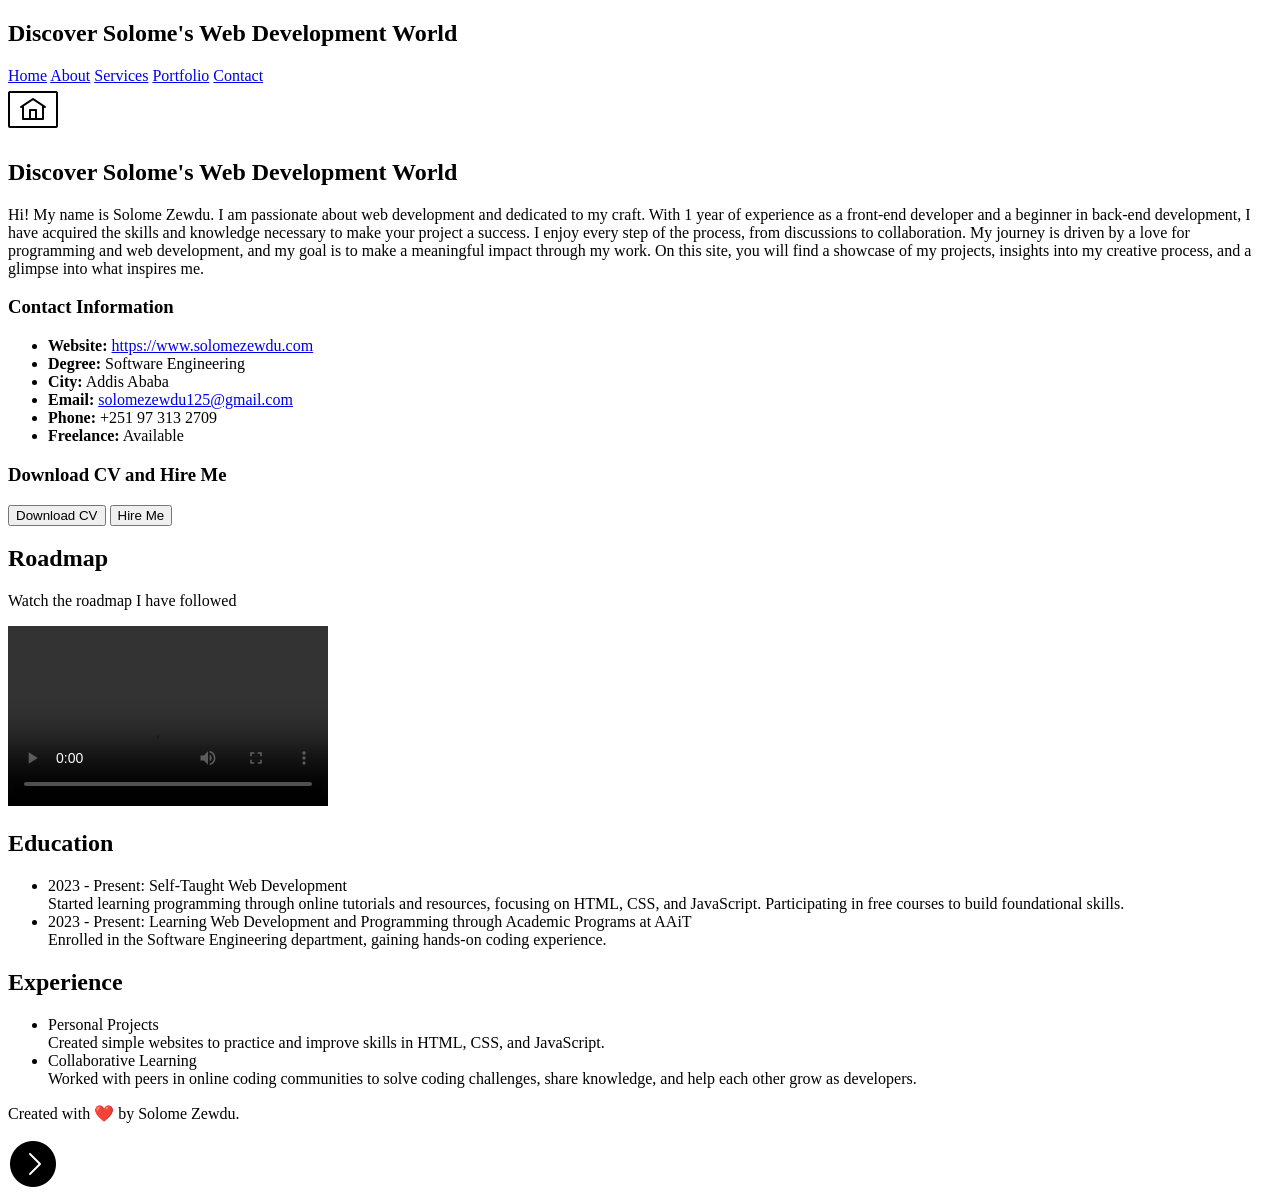
==== src/about.html @ b6a0e63d "Add files via upload" ====
<!DOCTYPE html>
<html lang="en">
<head>
    <meta charset="UTF-8">
    <meta name="viewport" content="width=device-width, initial-scale=1.0">
    <title>About me</title>
</head>
<body>

<header>
    <h2>Discover Solome's Web Development World</h2>
    <nav>
        <a href="home.html">Home</a>
        <a href="about.html">About</a>
        <a href="services.html">Services</a>
        <a href="portfolio.html">Portfolio</a>
        <a href="contact.html">Contact</a>
    </nav>
    <a href="home.html">
        <img src="images/icons/home_icon.png" alt="Home Icon" class="home-icon"> 
    </a>
</header>

<main>
    <section>
        <h2>Discover Solome's Web Development World</h2>
        <p>
            Hi! My name is Solome Zewdu. I am passionate about web development and dedicated to my craft. With 1 year of experience as a front-end developer and a beginner in back-end development, 
            I have acquired the skills and knowledge necessary to make your project a success. I enjoy every step of the process, from discussions to collaboration.
            My journey is driven by a love for programming and web development, and my goal is to make a meaningful impact through my work. 
            On this site, you will find a showcase of my projects, insights into my creative process, and a glimpse into what inspires me.
        </p>
        <section>
            <h3>Contact Information</h3>
            <ul>
                <li><strong>Website:</strong> <a href="https://www.solomezewdu.com" target="_blank">https://www.solomezewdu.com</a></li>
                <li><strong>Degree:</strong> Software Engineering</li>
                <li><strong>City:</strong> Addis Ababa</li>
                <li><strong>Email:</strong> <a href="mailto:solomezewdu125@gmail.com">solomezewdu125@gmail.com</a></li>
                <li><strong>Phone:</strong> +251 97 313 2709</li>
                <li><strong>Freelance:</strong> Available</li>
            </ul>
        </section>
        <section>
            <h3>Download CV and Hire Me</h3>
            <button onclick="location.href='solomecv.pdf'">Download CV</button>
            <button onclick="location.href='mailto:solomezewdu125@gmail.com'">Hire Me</button> <!-- Added link to Hire Me -->
        </section>
    </section>

    <section>
        <h2>Roadmap</h2>
        <p>Watch the roadmap I have followed</p>
        <video width="320" height="180" controls>
            <source src="images/front_end_roadmap.mp4" type="video/mp4"> <!-- Fixed file path -->
            Your browser does not support the video tag.
        </video>
    </section>

    <section>
        <h2>Education</h2>
        <ul>
            <li>2023 - Present: Self-Taught Web Development <br>
                Started learning programming through online tutorials and resources, focusing on HTML, CSS, and JavaScript. Participating in free courses to build foundational skills.
            </li>
            <li>2023 - Present: Learning Web Development and Programming through Academic Programs at AAiT <br>
                Enrolled in the Software Engineering department, gaining hands-on coding experience.
            </li>
        </ul>
    </section>

    <section>
        <h2>Experience</h2>
        <ul>
            <li>Personal Projects <br>
                Created simple websites to practice and improve skills in HTML, CSS, and JavaScript.
            </li>
            <li>Collaborative Learning <br>
                Worked with peers in online coding communities to solve coding challenges, share knowledge, and help each other grow as developers.
            </li>
        </ul>
    </section>
</main>

<footer>
    <p>Created with ❤️ by Solome Zewdu.</p>
    <a href="services.html"><img src="images/icons/next_icon.png" alt="Next Icon" class="home-icon"></a>
</footer>

</body>
</html>
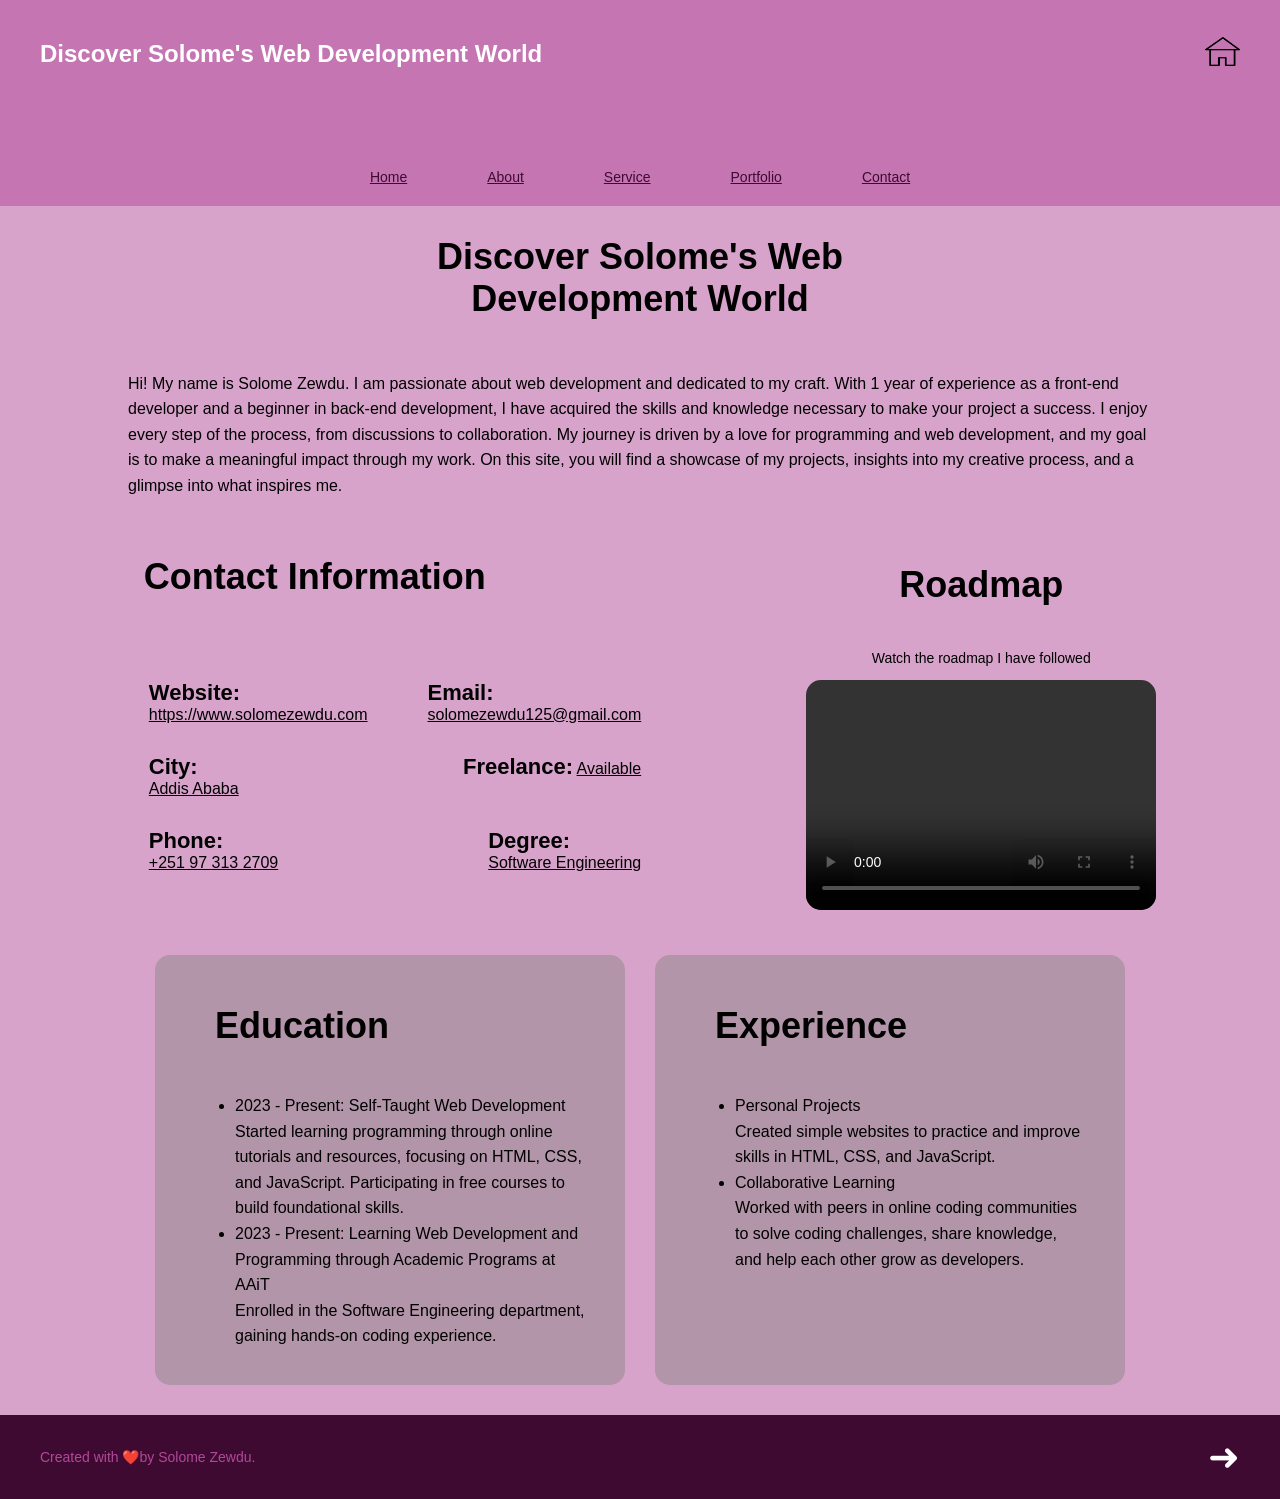
==== commit aa8af2b3: "updated som epaths" ====
--- a/src/about.html
+++ b/src/about.html
@@ -1,91 +1,108 @@
-<!DOCTYPE html>
-<html lang="en">
-<head>
-    <meta charset="UTF-8">
-    <meta name="viewport" content="width=device-width, initial-scale=1.0">
-    <title>About me</title>
-</head>
-<body>
-
-<header>
-    <h2>Discover Solome's Web Development World</h2>
-    <nav>
-        <a href="home.html">Home</a>
-        <a href="about.html">About</a>
-        <a href="services.html">Services</a>
-        <a href="portfolio.html">Portfolio</a>
-        <a href="contact.html">Contact</a>
-    </nav>
-    <a href="home.html">
-        <img src="images/icons/home_icon.png" alt="Home Icon" class="home-icon"> 
-    </a>
-</header>
-
-<main>
-    <section>
-        <h2>Discover Solome's Web Development World</h2>
-        <p>
-            Hi! My name is Solome Zewdu. I am passionate about web development and dedicated to my craft. With 1 year of experience as a front-end developer and a beginner in back-end development, 
-            I have acquired the skills and knowledge necessary to make your project a success. I enjoy every step of the process, from discussions to collaboration.
-            My journey is driven by a love for programming and web development, and my goal is to make a meaningful impact through my work. 
-            On this site, you will find a showcase of my projects, insights into my creative process, and a glimpse into what inspires me.
-        </p>
-        <section>
-            <h3>Contact Information</h3>
-            <ul>
-                <li><strong>Website:</strong> <a href="https://www.solomezewdu.com" target="_blank">https://www.solomezewdu.com</a></li>
-                <li><strong>Degree:</strong> Software Engineering</li>
-                <li><strong>City:</strong> Addis Ababa</li>
-                <li><strong>Email:</strong> <a href="mailto:solomezewdu125@gmail.com">solomezewdu125@gmail.com</a></li>
-                <li><strong>Phone:</strong> +251 97 313 2709</li>
-                <li><strong>Freelance:</strong> Available</li>
-            </ul>
-        </section>
-        <section>
-            <h3>Download CV and Hire Me</h3>
-            <button onclick="location.href='solomecv.pdf'">Download CV</button>
-            <button onclick="location.href='mailto:solomezewdu125@gmail.com'">Hire Me</button> <!-- Added link to Hire Me -->
-        </section>
-    </section>
-
-    <section>
-        <h2>Roadmap</h2>
-        <p>Watch the roadmap I have followed</p>
-        <video width="320" height="180" controls>
-            <source src="images/front_end_roadmap.mp4" type="video/mp4"> <!-- Fixed file path -->
-            Your browser does not support the video tag.
-        </video>
-    </section>
-
-    <section>
-        <h2>Education</h2>
-        <ul>
-            <li>2023 - Present: Self-Taught Web Development <br>
-                Started learning programming through online tutorials and resources, focusing on HTML, CSS, and JavaScript. Participating in free courses to build foundational skills.
-            </li>
-            <li>2023 - Present: Learning Web Development and Programming through Academic Programs at AAiT <br>
-                Enrolled in the Software Engineering department, gaining hands-on coding experience.
-            </li>
-        </ul>
-    </section>
-
-    <section>
-        <h2>Experience</h2>
-        <ul>
-            <li>Personal Projects <br>
-                Created simple websites to practice and improve skills in HTML, CSS, and JavaScript.
-            </li>
-            <li>Collaborative Learning <br>
-                Worked with peers in online coding communities to solve coding challenges, share knowledge, and help each other grow as developers.
-            </li>
-        </ul>
-    </section>
-</main>
-
-<footer>
-    <p>Created with ❤️ by Solome Zewdu.</p>
-    <a href="services.html"><img src="images/icons/next_icon.png" alt="Next Icon" class="home-icon"></a>
-</footer>
-
-</body>
-</html>
+<!DOCTYPE html>
+<html lang="en">
+<head>
+    <meta charset="UTF-8">
+    <meta name="viewport" content="width=device-width, initial-scale=1.0">
+    <title>About me</title>
+    <link rel="stylesheet" href="./style.css">
+</head>
+<body>
+
+    <header class="header">
+        <div>
+            <h2 class="banner-text">Discover Solome's Web Development World</h2>
+            <div class="home-icon" style="color: white;">
+                <a href="./index.html"><img src="./assets/2931150_building_home_homepage_house_architecture_icon.png" alt="phone"></a>
+            </div>
+        </div>
+        <nav>
+            <ul class="menu">
+                <li><a href="../index.htm">Home</a></li>
+                <li><a href="./about.html">About</a></li>
+                <li><a href="./services.html">Service</a></li>
+                <li><a href="./portfolio.html">Portfolio</a></li>
+                <li><a href="./contact.html">Contact</a></li>
+            </ul>
+            <img width="55px" class="ham" height="55px" src="./assets/1814109_hamburger_menu_icon.png" alt="hambuger">
+        </nav>
+    </header>
+
+    <main>
+        <section>
+            <div class="about-description">
+                <h2 style="text-align: center; max-width: 440px; font-size: 36px">Discover Solome's Web Development World</h2>
+                <p style="text-align: left; padding: 5px 40px; width: 80%; line-height: 1.6">
+                    Hi! My name is Solome Zewdu. I am passionate about web development and dedicated to my craft. With 1 year of experience as a front-end developer and a beginner in back-end development, 
+                    I have acquired the skills and knowledge necessary to make your project a success. I enjoy every step of the process, from discussions to collaboration.
+                    My journey is driven by a love for programming and web development, and my goal is to make a meaningful impact through my work. 
+                    On this site, you will find a showcase of my projects, insights into my creative process, and a glimpse into what inspires me.
+                </p>
+            </div>
+            
+            <section class="contact-roadmap">
+                <div class="contact-info">
+                    <h3 style="font-size: 36px; margin-left: 35px;">Contact Information</h3>
+                    <ul class="contacts">
+                        <div style="flex-wrap: wrap;">
+                            <li><strong  style="font-size: 22px;">Website:</strong><br><a style="color: black;" href="https://www.solomezewdu.com" target="_blank">https://www.solomezewdu.com</a></li>
+                            <li><strong style="font-size: 22px;">Email:</strong> <br><a style="color: black;"href="mailto:solomezewdu125@gmail.com">solomezewdu125@gmail.com</a></li>
+                        </div>
+                        
+                        <div>
+                            <li><strong  style="font-size: 22px">City:</strong> <br><span>Addis Ababa</span></li>
+                            <li><strong  style="font-size: 22px;">Freelance:</strong> <span>Available</span></li>
+                        </div>
+                        
+                        <div>
+                            <li><strong  style="font-size: 22px;">Phone:</strong><br> <span>+251 97 313 2709</span></li>
+                            <li><strong  style="font-size: 22px;">Degree:</strong><br> <span>Software Engineering</span></li>
+                        </div>
+                    </ul>
+                </div>
+                <div class="roadmap">
+                    <h2 style="font-size: 36px;">Roadmap</h2>
+                    <p>Watch the roadmap I have followed</p>
+                    <video width="320" height="180" controls>
+                        <source src="./assets/front_end_roadmap.mp4" type="video/mp4">
+                        Your browser does not support the video tag.
+                    </video>
+                </div>
+
+            </section>
+
+        </section>
+
+        <section class="edu-exp">
+            <div class="edu">
+                <h2>Education</h2>
+                <ul style="width: 350px; line-height: 1.6">
+                    <li>2023 - Present: Self-Taught Web Development <br>
+                        Started learning programming through online tutorials and resources, focusing on HTML, CSS, and JavaScript. Participating in free courses to build foundational skills.
+                    </li>
+                    <li>2023 - Present: Learning Web Development and Programming through Academic Programs at AAiT <br>
+                        Enrolled in the Software Engineering department, gaining hands-on coding experience.
+                    </li>
+                </ul>
+            </div>
+    
+            <div class="exp">
+                <h2>Experience</h2>
+                <ul style="width: 350px; line-height: 1.6">
+                    <li>Personal Projects <br>
+                        Created simple websites to practice and improve skills in HTML, CSS, and JavaScript.
+                    </li>
+                    <li>Collaborative Learning <br>
+                        Worked with peers in online coding communities to solve coding challenges, share knowledge, and help each other grow as developers.
+                    </li>
+                </ul>
+            </div>
+        </section>
+    </main>
+
+    <footer class="footer">
+        <p>Created with ❤️by Solome Zewdu.</p>
+        <div class="arrow"><a href="./services.html" style="color: white; text-decoration: none">➜</a></div>
+    </footer>
+    <script src="./script.js"></script>
+</body>
+</html>
--- a/src/style.css
+++ b/src/style.css
@@ -0,0 +1,488 @@
+body {
+    margin: 0;
+    font-family: Arial, sans-serif;
+    background-color: #f1d8e8;
+    display: flex;
+    flex-direction: column;
+    justify-content: space-between;
+    min-height: 100vh;
+}
+
+.header {
+    display: flex;
+    flex-direction: column;
+    gap: 80px;
+    justify-content: space-between;
+    align-items: center;
+    background-color: #c576b2;
+    padding: 20px 40px;
+    color: #fff;
+
+}
+
+
+header > div:first-child {
+    display: flex;
+    justify-content: space-between;
+    width: 100%;
+}
+
+main {
+    flex-grow: 1;
+    background-color: #d8a3cb;
+}
+
+main .hero {
+    margin: 110px 0px 200px 0px;
+}
+
+.banner-text {
+    font-size: 24px;
+    font-weight: bold;
+}
+
+.menu {
+    list-style: none;
+    display: flex;
+    gap: 80px;
+    margin: 0;
+    padding: 0;
+    flex-wrap: wrap;
+}
+.menu li {
+    display: inline;
+}
+
+.ham {
+    display: none;
+    cursor: pointer;
+}
+
+.menu a {
+    text-decoration: none;
+    color: #3f0a32;
+    font-weight: 500;
+    font-size: 14px;
+    text-decoration: underline;
+
+}
+
+.contact-icon img, .home-icon img {
+    width: 35px;
+    height: 29px;
+}
+
+header > div:first-child {
+    display: flex;
+    align-items: center;
+    justify-content: space-between;
+    gap: 40px;
+}
+
+.hero {
+    text-align: center;
+    padding: 50px;
+}
+
+.profile-picture img {
+    width: 280px;
+    height: 280px;
+    border-radius: 50%;
+    border: 1px solid #343434;
+    background-color: #fff;
+}
+
+.hero h1 {
+    font-size: 36px;
+    color: #3f0a32;
+    margin: 20px 0 10px;
+}
+
+.subtitle {
+    font-size: 18px;
+    color: #000000;
+    margin: 10px 0;
+}
+
+.social-links {
+    display: flex;
+    justify-content: center;
+    gap: 30px;
+    margin-top: 20px;
+}
+
+.social-links a img {
+    width: 23px;
+    height: 23px;
+    border-radius: 50%;
+}
+
+.footer {
+    background-color: #3f0a32;
+    color: #b14898;
+    padding: 10px 0;
+    font-size: 14px;
+    display: flex;
+    justify-content: space-between;
+    padding: 20px 40px;
+}
+
+
+.arrow {
+    font-size: 38px;
+    color: white
+}
+
+
+.about-description {
+    display: flex;
+    flex-direction: column;
+    align-items: center;
+}
+
+.contact-roadmap {
+    align-self: center;
+    display: flex;
+    flex-wrap: wrap;
+    justify-content: center;
+    gap: 150px;
+}
+
+.contact-info {
+    display: flex;
+    flex-direction: column;
+    gap: 30px;
+}
+
+
+.contacts {
+    display: flex;
+    flex-direction: column;
+    gap: 30px;
+    min-width: 300px;
+}
+
+.contacts > div {
+    display: flex;
+    justify-content: space-between;
+    gap: 60px;
+    width: 100%;
+    list-style-type: none;
+}
+
+.contacts div span, .contacts div a {
+    text-decoration: underline;
+}
+
+.roadmap {
+    padding: 15px;
+    display: flex;
+    flex-direction: column;
+    align-items: center;
+}
+
+.roadmap p {
+    font-size: 14px;
+}
+
+video {
+    border-radius: 15px;
+    width: 350px;
+    height: 230px;
+}
+
+.edu-exp {
+    display: flex;
+    justify-content: center;
+    gap: 30px;
+    padding: 30px 0;
+    flex-wrap: wrap;
+}
+.edu,.exp {
+    max-width: 50%;
+    min-width: fit-content;
+    background: #b295a9;
+    min-height: 380px;
+    display: flex;
+    flex-direction: column;
+    justify-content: start;
+    border-radius: 15px;
+    padding: 20px 40px;
+}
+
+.edu > h2, .exp > h2 {
+    margin-left:  20px;
+    font-size: 36px;
+
+}
+
+
+
+.services-description {
+    display: flex;
+    flex-direction: column;
+    gap: 10px;
+    padding: 35px;
+    margin: 70px auto 40px auto;
+}
+
+.services-description p {
+    padding-left: 30px;
+}
+
+.service-skill {
+    display: flex;
+    justify-content: center;
+    flex-wrap: wrap;
+    gap: 60px;
+    margin: 20px;
+    padding: 10px;
+    margin-bottom: 150px;
+
+}
+
+.service-skill > div {
+    width: 330px;
+    display: flex;
+    flex-direction: column;
+    align-items: center;
+}
+.service-skill img {
+    width: 50px;
+}
+.service-skill p {
+    text-align: center;
+    line-height: 1.6;
+}
+
+.portfolio-description {
+    display: flex;
+    flex-direction: column;
+    gap: 10px;
+    padding: 35px;
+}
+
+.projects  {
+    display: flex;
+    gap: 50px;
+    flex-wrap: wrap;
+    justify-content: center;
+    padding: 15px;
+    padding-bottom: 50px;
+}
+
+.projects > div {
+    display: flex;
+    flex-direction: column;
+    max-width: 310px;
+    background: #7e1565;
+    align-items: center;
+    gap: 15px;
+    justify-content: space-between;
+    min-height: fit-content;
+    padding-bottom: 15px;
+}
+
+.projects img {
+    width: 310px;
+    height: 250px;
+}
+.projects h3 {
+    max-width: 310px;
+    padding: 10px;
+    margin-top: -15px;
+    align-self: flex-start;
+}
+.projects p {
+    max-width: 310px;
+    text-align: justify;
+    padding: 10px;
+}
+
+
+.link-project img {
+    width: 40px;
+    height: 40px;
+    border-radius: 25%;
+}
+
+.tech-stack {
+    display: flex;
+    gap: 20px;
+    align-items: center;
+    flex-wrap: wrap;
+    padding-left: 20px;
+    align-self: center;
+    margin-bottom: 20px;
+    padding: 5px;
+}
+
+.tech-stack > span {
+    background: #f4f4f4;
+    padding: 8px 15px;
+    border-radius: 10px;
+    font-weight: 600;
+    font-size: 12px;
+}
+
+
+.link-project{
+    display: flex;
+    gap: 20px;
+    flex-wrap: wrap;
+}
+
+
+.link-project p:hover {
+    text-decoration: underline;
+}
+
+
+.address-section {
+    display: flex;
+    flex-direction: column;
+    gap: 60px;
+    padding: 40px;
+}
+
+.addresses {
+    display: flex;
+    justify-content: space-between;
+    gap: 80px;
+    padding: 40px 100px;
+    flex-wrap: wrap;
+}
+
+.addresses > div {
+    display: flex;
+    flex-direction: column;
+    align-items: center;
+}
+
+.addresses > div p {
+    text-align: center;
+    min-width: 100px;
+}
+.addresses > div h4 {
+    font-size: 24px;
+}
+
+.addresses img {
+    width: 90px;
+    height: 80px;
+}
+
+.addresses h4 {
+    margin-bottom: -10px;
+    text-align: center;
+}
+
+section form {
+    display: flex;
+    flex-direction: column;
+    gap: 40px;
+}
+
+form {
+    padding: 20px;
+}
+section form input {
+    height: 70px;
+    border-radius: 10px;
+    border: 1px solid rgb(80, 79, 79);
+}
+
+section form textarea {
+    padding-top: 40px;
+    border-radius: 10px;
+    resize: none;
+    height: 200px;
+}
+
+.name-email {
+    display: flex;
+    justify-content: space-between;
+    width: 100%;
+    flex-wrap: wrap;
+    gap: 30px;
+}
+
+.name-email > input {
+    flex-grow: 1;
+    padding: 5px;
+}
+
+.smtbtn {
+    align-self: flex-start;
+    background: #9E1A7E;
+    padding: 10px;
+    border-radius: 13px;
+    border: none;
+    font-weight: bold;
+    font-size: 14px;
+}
+
+
+.hide {
+    transform: translateX(-130%);
+}
+
+.show {
+    transform: translateX(0%);
+}
+
+
+/*  this primarily created for a bit larger devices then the below 
+  css rule can maintain for smaller device */
+
+@media screen and (max-width: 768px) {
+    .menu {
+        position: fixed;
+        left: 10px;
+        top: 200px;
+        transition: transform 1s;
+        flex-direction: column;
+        gap: 0;
+        width: 200px;
+        align-items: center;
+        color: black;
+    }
+    .menu > * {
+        border-bottom: 1px solid black;
+        padding: 20px;
+        width: 100%;
+        text-align: center;
+        background: #f1b4e2;
+    }
+
+    .menu > * a, .menu li {
+        font-weight: bold;
+        color: black;
+        text-decoration: none;
+        font-size: 24px;
+    }
+    .ham {
+        display: inline-block;
+        position: absolute;
+        top: 150px;
+        left: 10px;
+        z-index: 10;
+    }
+    .header {
+        padding-bottom: 70px;
+    }
+
+    .addresses {
+        justify-content: center;
+    }
+    .edu, .exp {
+        padding: 10px 0px;
+        min-width: 320px;
+    }
+
+    .edu ul, .exp ul {
+        font-size: 14px;
+        max-width: 280px;
+    }
+
+}
